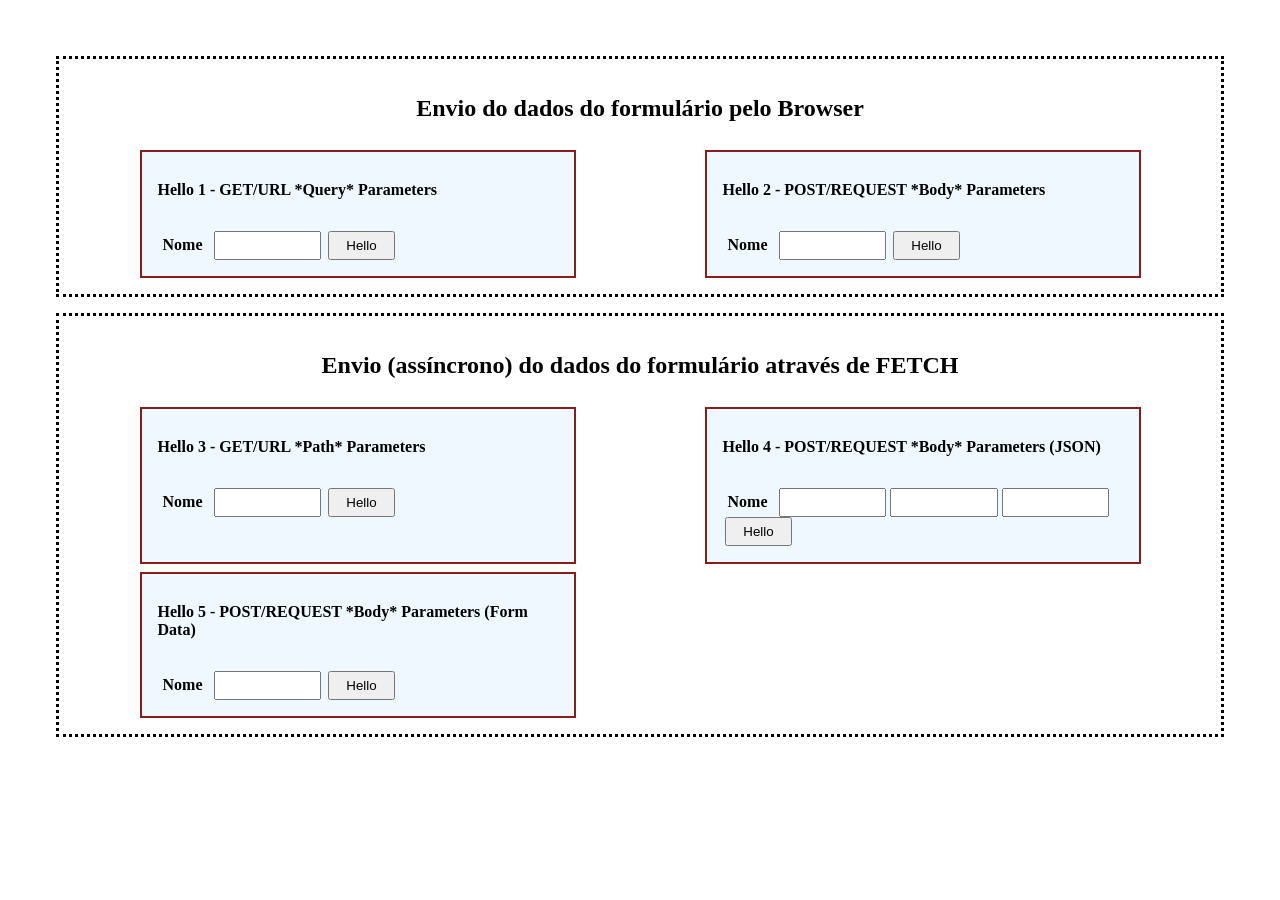
==== web/1 - Call FastAPI/client/call_server.html @ bbe795bf "initial commit" ====
<!DOCTYPE html>
<html lang="en">
<head>
    <meta charset="UTF-8">
    <meta http-equiv="X-UA-Compatible" content="IE=edge">
    <meta name="viewport" content="width=device-width, initial-scale=1.0">
    <title>Document</title>
    <link rel="stylesheet" href="call_server.css">
    <script type="module">
        const URL = 'http://127.0.0.1:8000';

        window.addEventListener('load', function() {
            whenClick('btnHello3', helloGET);
            whenClick('btnHello4', helloPOSTasJSON);
            whenClick('btnHello5', helloPOSTasFormData);

            function whenClick(id, handler) {
                document.getElementById(id).addEventListener('click', handler);
            }
        });


        async function helloGET() {
            const name = document.querySelector('#formHello3 input[name="name"]').value;
            const fetchURL = `${URL}/hello3/${name}`;
            try {
                alert(await byGET(fetchURL));
            }
            catch (error) {
                console.error("ERROR:", error);
            }
        }

        async function helloPOSTasJSON() {
            const name = document.querySelector('#formHello4 input[name="name"]').value;
            const fetchURL = `${URL}/hello4`;
            try {
                alert(await byPOSTasJSON(fetchURL, {name}));
            }
            catch (error) {
                console.error("ERROR:", error);
            }
        }

        async function helloPOSTasFormData() {
            const name = document.querySelector('#formHello5 input[name="name"]').value;
            const fetchURL = `${URL}/hello2`;
            try {
                alert(await byPOSTasFormData(fetchURL, {name}));
            }
            catch (error) {
                console.error("ERROR:", error);
            }
        }

        async function byGET(fetchURL, responseAsJSON=true) {
            // https://javascript.info/fetch
            // https://developer.mozilla.org/en-US/docs/Web/API/Fetch_API/Using_Fetch
            // https://developer.mozilla.org/en-US/docs/Web/HTTP/CORS
            const resp = await fetch(fetchURL, {
                method: 'GET',
                mode: 'cors',
            });
            return responseAsJSON ? resp.json(): resp.text();
        }

        async function byPOSTasJSON(fetchURL, dataObj, responseAsJSON=true) {
            const resp = await fetch(fetchURL, {
                    method: 'POST',
                    mode: 'cors',
                    headers: {
                        'Content-Type': 'application/json',
                    },
                    body: JSON.stringify(dataObj),
                });
            return responseAsJSON ? resp.json(): resp.text();
        }

        async function byPOSTasFormData(fetchURL, dataObj, responseAsJSON=true) {
            const resp = await fetch(fetchURL, {
                    method: 'POST',
                    mode: 'cors',
                    headers: {
                        'Content-Type': 'application/x-www-form-urlencoded',
                    },
                    body: new URLSearchParams(dataObj),
                    // body: data
                });
            return responseAsJSON ? resp.json(): resp.text();
        }

    </script>
</head>
<body>
        <!--
            https://stackoverflow.com/questions/68675773/why-my-formdata-post-isnt-blocked-by-cors-policy
        -->
    <section>
        <h1>Envio do dados do formulário pelo Browser</h1>
        <form id="formHello1" action="http://127.0.0.1:8000/hello1" method="GET">
            <h2>Hello 1 - GET/URL *Query* Parameters</h2>
            <div>
                <label>Nome</label>
                <input type="text" name="name">
                <button id="btnHello1" type="submit">Hello</button>
            </div>
        </form>
        <form id="formHello2" action="http://127.0.0.1:8000/hello2" method="POST">
            <h2>Hello 2 - POST/REQUEST *Body* Parameters</h2>
            <div>
                <label>Nome</label>
                <input type="text" name="name">
                <button id="btnHello2" type="submit">Hello</button>
            </div>
        </form>
    </section>

    <section>
        <h1>Envio (assíncrono) do dados do formulário através de FETCH</h1>
        <form id="formHello3">
            <h2>Hello 3 - GET/URL *Path* Parameters</h2>
            <div>
                <label>Nome</label>
                <input type="text" name="name">
                <button id="btnHello3" type="button">Hello</button>
            </div>
        </form>
        <form id="formHello4">
            <h2>Hello 4 - POST/REQUEST *Body* Parameters (JSON)</h2>
            <div>
                <label>Nome</label>
                <input type="text" name="name">
                <input type="text" name="surname">
                <input type="number" name="age">
                <button id="btnHello4" type="button">Hello</button>
            </div>
        </form>
        <form id="formHello5">
            <h2>Hello 5 - POST/REQUEST *Body* Parameters (Form Data)</h2>
            <div>
                <label>Nome</label>
                <input type="text" name="name">
                <button id="btnHello5" type="button">Hello</button>
            </div>
        </form>
    </section>

</body>
</html>
---- web/1 - Call FastAPI/client/call_server.css ----
body {
    padding: 3em;
}
section {
    border: 3px dotted black;
    padding: 1em;
    display: grid;
    grid-template-columns: 1fr 1fr;
    justify-items: center;
}
section + section {
    margin-top: 1em;
}
h1 {
    grid-column: 1/3;
}
form {
    padding: 1em;
    border: 2px solid rgb(136, 29, 29);
    background-color: aliceblue;
    width: 400px;
    margin-top: 0.5em;
}
button {
    display: inline-block;
    width: 5em;
    padding: 5px;
}
label, input {
    padding: 5px;
    font-weight: bold;
}
label + input, input + button, input + label {
    margin-left: 0.2em;
}
input {
    display: inline-block;
    width: 7em;
}
h2 {
    font-size: medium;
    margin-bottom: 2em;
}
#formSum1 input, #formSum2 input {
    width: 3em;
}
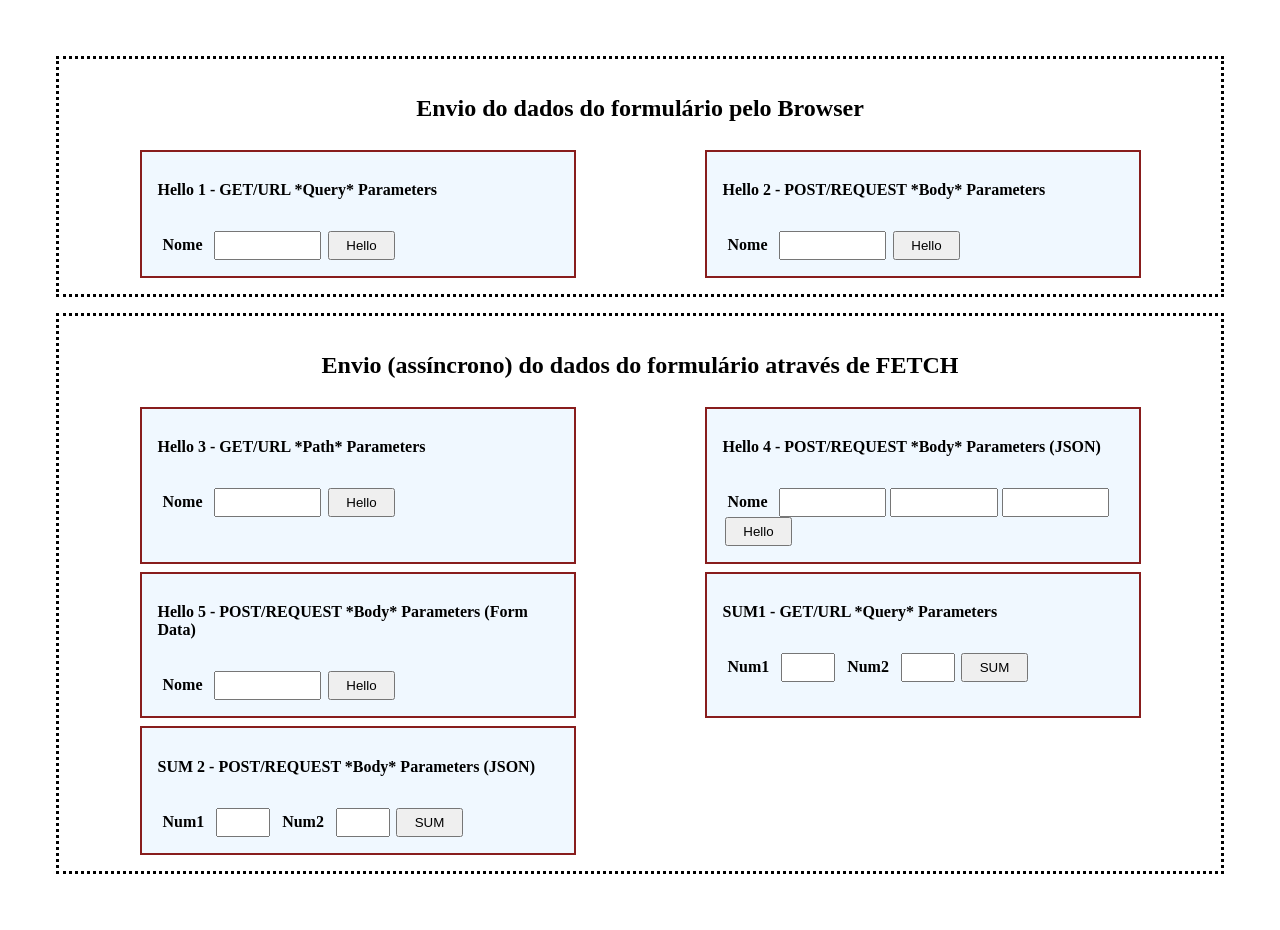
==== commit 501e2dd7: "Added 2 server examples" ====
--- a/web/1 - Call FastAPI/client/call_server.html
+++ b/web/1 - Call FastAPI/client/call_server.html
@@ -13,12 +13,37 @@
             whenClick('btnHello3', helloGET);
             whenClick('btnHello4', helloPOSTasJSON);
             whenClick('btnHello5', helloPOSTasFormData);
+            whenClick('btnSum1', sumGET)
+            whenClick('btnSum2', sumPOSTasJSON);
 
             function whenClick(id, handler) {
                 document.getElementById(id).addEventListener('click', handler);
             }
         });
 
+       async function sumGET() {
+            const num1 = document.querySelector('#formSum1 input[name="num1"]').value;
+            const num2 = document.querySelector('#formSum1 input[name="num2"]').value;
+            const fetchURL = `${URL}/sum1/${num1}/${num2}`;
+            try {
+                alert(await byGET(fetchURL));
+            }
+            catch (error) {
+                console.error("ERROR:", error);
+            }
+        }
+
+        async function sumPOSTasJSON() {
+            const num1 = document.querySelector('#formSum2 input[name="num1"]').value;
+            const num2 = document.querySelector('#formSum2 input[name="num2"]').value;
+            const fetchURL = `${URL}/sum2`;
+            try {
+                alert(await byPOSTasJSON(fetchURL, {num1, num2}));
+            }
+            catch (error) {
+                console.error("ERROR:", error);
+            }
+        }
 
         async function helloGET() {
             const name = document.querySelector('#formHello3 input[name="name"]').value;
@@ -143,6 +168,41 @@
                 <button id="btnHello5" type="button">Hello</button>
             </div>
         </form>
+        <!--
+        <h1>ENVIO DOS DADOS PELO BROWSER</h1>
+            <form id="formSum1" action="http://127.0.0.1:8000/sum1" method="GET">
+                <h2>SUM1 - GET/URL *Query* Parameters</h2>
+                <div>
+                    <label>Num1</label>
+                    <input type="number" name="num1">
+                    <label>Num2</label>
+                    <input type="number" name="num2">
+                    <button id="btnSum1" type="button">SUM</button>
+                </div>
+            </form>
+        -->
+
+        <form id="formSum1">
+            <h2>SUM1 - GET/URL *Query* Parameters</h2>
+            <div>
+                <label>Num1</label>
+                <input type="number" name="num1">
+                <label>Num2</label>
+                <input type="number" name="num2">
+                <button id="btnSum1" type="button">SUM</button>
+            </div>
+        </form>
+
+        <form id="formSum2">
+            <h2>SUM 2 - POST/REQUEST *Body* Parameters (JSON)</h2>
+            <div>
+                <label>Num1</label>
+                <input type="number" name="num1">
+                <label>Num2</label>
+                <input type="number" name="num2">
+                <button id="btnSum2" type="button">SUM</button>
+            </div>
+        </form>
     </section>
 
 </body>
